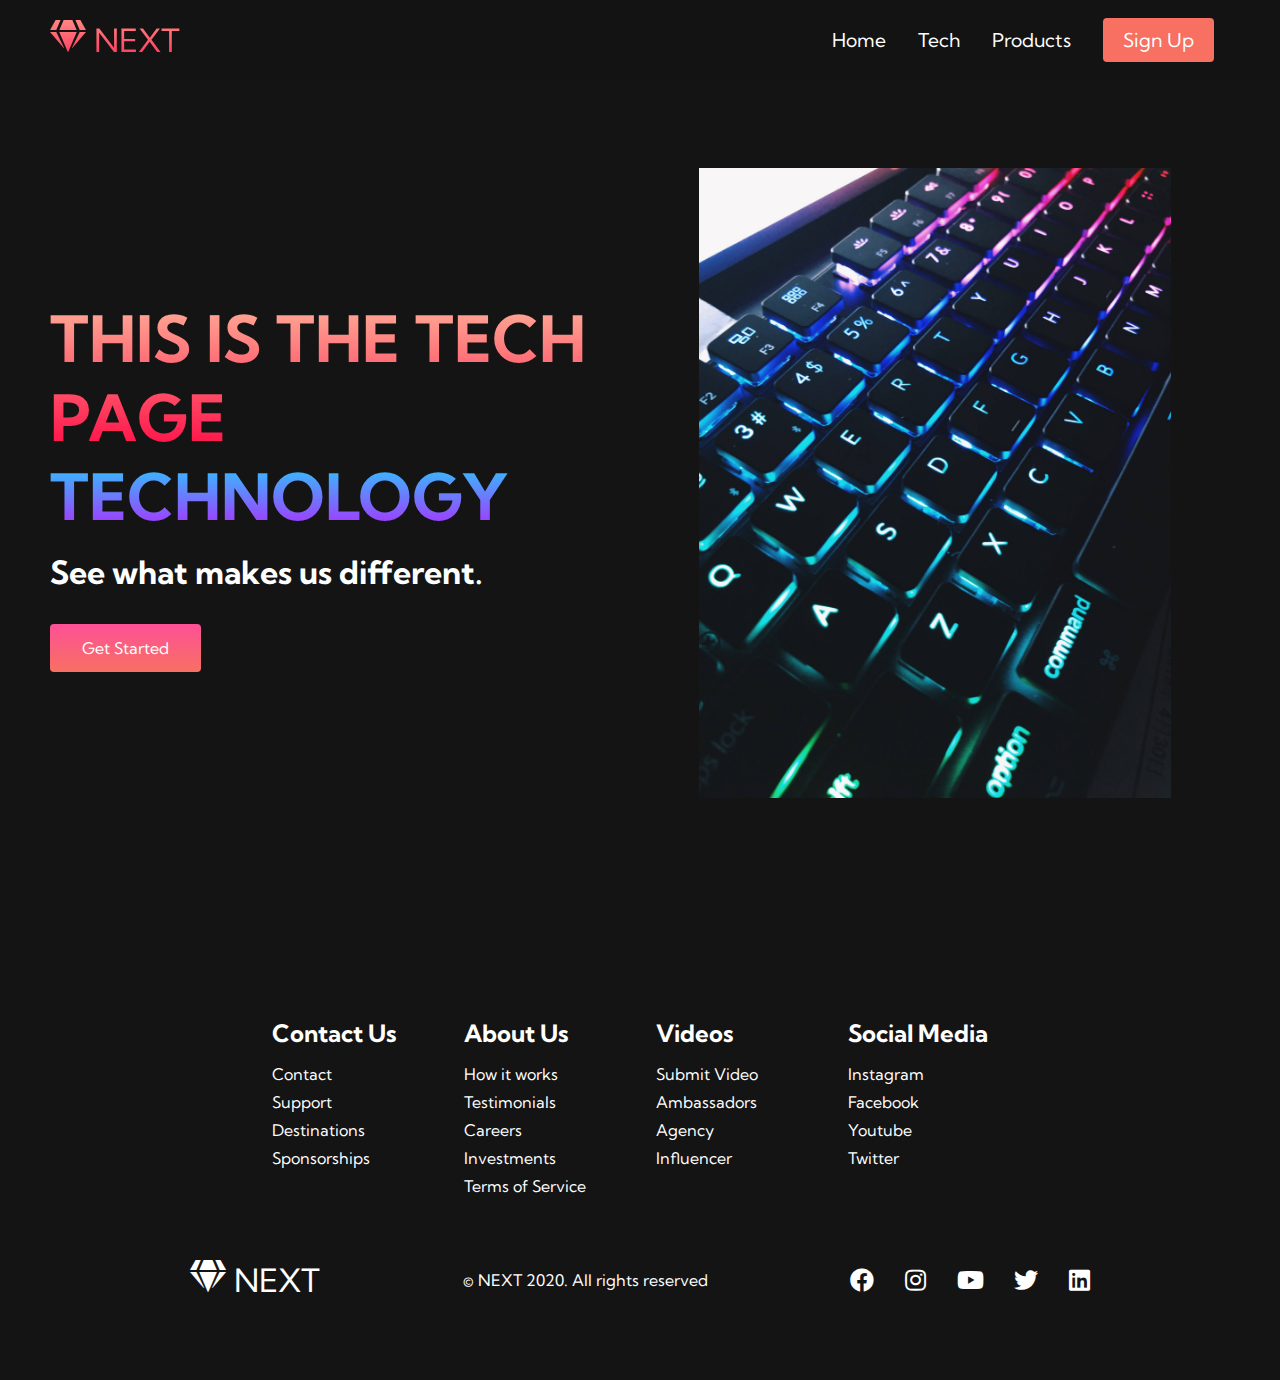
==== tech.html @ 9edfa279 "adding files" ====
<!DOCTYPE html>
<html lang="en">

<head>
    <meta charset="utf-8">
    <meta http-equiv="X-UA-Compatible" content="IE=edge">
    <title>Tech Page - NEXT Website</title>
    <meta name="description" content="">
    <meta name="viewport" content="width=device-width, initial-scale=1">
    <link rel="stylesheet" href="style.css" type="text/css">
    <link rel="stylesheet" href="//use.fontawesome.com/releases/v5.0.7/css/all.css">
    <link rel="preconnect" href="https://fonts.gstatic.com">
    <link href="https://fonts.googleapis.com/css2?family=Kumbh+Sans&display=swap" rel="stylesheet">
    <link rel="icon" href="/images/gem-solid.svg">
</head>

<body>
    <!-- Navbar Section -->
    <nav class="navbar">
        <div class="navbar__container">
            <a href="/" id="navbar__logo"><i class="fas fa-gem"></i>NEXT</a>
            <div class="navbar__toggle" id="mobile-menu">
                <span class="bar"></span>
                <span class="bar"></span>
                <span class="bar"></span>
            </div>
            <ul class="navbar__menu">
                <li class="navbar__item">
                    <a href="/" class="navbar__links">Home</a>
                </li>
                <li class="navbar__item">
                    <a href="/tech.html" class="navbar__links">Tech</a>
                </li>
                <li class="navbar__item">
                    <a href="/" class="navbar__links">Products</a>
                </li>
                <li class="navbar__btn">
                    <a href="/" class="button">Sign Up</a>
                </li>
            </ul>
        </div>
    </nav>

    <!-- Hero Section -->
    <div class="main">
        <div class="main__container">
            <div class="main__content">
                <h1>THIS IS THE TECH PAGE</h1>
                <h2>TECHNOLOGY</h2>
                <p>See what makes us different.</p>
                <button class="main__btn"><a href="/">Get Started</a></button>
            </div>
            <div class="main__img--container">
                <img src="/images/pic2.jpg" alt="pic" id="main__img" />
            </div>
        </div>
    </div>

 
    <!-- Footer Section -->
    <div class="footer__container">
        <div class="footer__links">
          <div class="footer__link--wrapper">
            <div class="footer__link--items">
              <h2>Contact Us</h2>
              <a href="/">Contact</a> <a href="/">Support</a>
              <a href="/">Destinations</a> <a href="/">Sponsorships</a>
            </div>
            <div class="footer__link--items">
                <h2>About Us</h2>
                <a href="/sign__up">How it works</a> <a href="/">Testimonials</a>
                <a href="/">Careers</a> <a href="/">Investments</a>
                <a href="/">Terms of Service</a>
              </div>
          </div>
          <div class="footer__link--wrapper">
            <div class="footer__link--items">
              <h2>Videos</h2>
              <a href="/">Submit Video</a> <a href="/">Ambassadors</a>
              <a href="/">Agency</a> <a href="/">Influencer</a>
            </div>
            <div class="footer__link--items">
              <h2>Social Media</h2>
              <a href="/">Instagram</a> <a href="/">Facebook</a>
              <a href="/">Youtube</a> <a href="/">Twitter</a>
            </div>
          </div>
        </div>
        <section class="social__media">
          <div class="social__media--wrap">
            <div class="footer__logo">
              <a href="/" id="footer__logo"><i class="fas fa-gem"></i>NEXT</a>
            </div>
            <p class="website__rights">© NEXT 2020. All rights reserved</p>
            <div class="social__icons">
              <a
                class="social__icon--link"
                href="/"
                target="_blank"
                aria-label="Facebook"
              >
                <i class="fab fa-facebook"></i>
              </a>
              <a
                class="social__icon--link"
                href="/"
                target="_blank"
                aria-label="Instagram"
              >
                <i class="fab fa-instagram"></i>
              </a>
              <a
                class="social__icon--link"
                href="//www.youtube.com/channel/UCsKsymTY_4BYR-wytLjex7A?view_as=subscriber"
                target="_blank"
                aria-label="Youtube"
              >
                <i class="fab fa-youtube"></i>
              </a>
              <a
                class="social__icon--link"
                href="/"
                target="_blank"
                aria-label="Twitter"
              >
                <i class="fab fa-twitter"></i>
              </a>
              <a
                class="social__icon--link"
                href="/"
                target="_blank"
                aria-label="LinkedIn"
              >
                <i class="fab fa-linkedin"></i>
              </a>
            </div>
          </div>
        </section>
      </div>

    <script src="app.js"></script>
</body>

</html>
---- style.css ----
* {
    box-sizing: border-box;
    margin: 0;
    padding: 0;
    font-family: 'Kumbh Sans', sans-serif;
}

.navbar {
    background: #131313;
    height: 80px;
    display: flex;
    justify-content: center;
    align-items: center;
    font-size: 1.2rem;
    position: sticky;
    top: 0;
    z-index: 999;
}

.navbar__container {
    display: flex;
    justify-content: space-between;
    height: 80px;
    z-index: 1;
    width: 100%;
    max-width: 1300px;
    margin: 0 auto;
    padding: 0 50px;
}

#navbar__logo {
    background-color: #ff8177;
    background-image: linear-gradient(to top, #ff0844 0%, #ffb199 100%);
    background-size: 100%;
    -webkit-background-clip: text;
    -moz-background-clip: text;
    -webkit-text-fill-color: transparent;
    -moz-text-fill-color: transparent;
    display: flex;
    align-items: center;
    cursor: pointer;
    text-decoration: none;
    font-size: 2rem;
}

.fa-gem {
    margin-right: 0.5rem;
    margin-top: -0.5rem;
}

.navbar__menu {
    display: flex;
    align-items: center;
    list-style: none;
    text-align: center;
}

.navbar__item {
    height: 80px;
}

.navbar__links {
    color: #fff;
    display: flex;
    align-items: center;
    justify-content: center;
    text-decoration: none;
    padding: 0 1rem;
    height: 100%;
}

.navbar__btn {
    display: flex;
    justify-content: center;
    align-items: center;
    padding: 0 1rem;
    width: 100%;
}

.button {
    display: flex;
    justify-content: center;
    align-items: center;
    text-decoration: none;
    padding: 10px 20px;
    height: 100%;
    width: 100%;
    border: none;
    outline: none;
    border-radius: 4px;
    background: #f77062;
    color: #fff;
}

.button:hover {
    background: #4837ff;
    transition: all 0.3s ease;
}

.navbar__links:hover {
    color: #f77062;
    transition: all 0.3s ease;
}

@media screen and (max-width: 960px) {
    .navbar__container {
        display: flex;
        justify-content: space-between;
        height: 80px;
        z-index:  1;
        width: 100%;
        max-width: 1300px;
        padding: 0;
    }

    .navbar__menu {
        display: grid;
        grid-template-columns: auto;
        margin: 0;
        width: 100%;
        position: absolute;
        top: -1000px;
        opacity: 0;
        transition: all 0.5s ease;
        height: 50vh;
        z-index: -1;
        background: #131313;
    }

    .navbar__menu.active {
        background: #131313;
        top: 100%;
        opacity: 1;
        transition: all 0.5s ease;
        z-index: 99;
        height: 50vh;
        font-size: 1.6rem;
    }

    #navbar__logo {
        padding-left: 25px;
    }

    .navbar__toggle .bar {
        width: 25px;
        height: 3px;
        margin: 5px auto;
        transition: all 0.3s ease-in-out;
        background: #fff;
    }

    .navbar__item {
        width: 100%;
    }

    .navbar__links {
        text-align: center;
        padding: 2rem;
        width: 100%;
        display: table;
    }

    #mobile-menu {
        position: absolute;
        top: 20%;
        right: 5%;
        transform: translate(5%, 20%);
    }

    .navbar__btn {
        padding-bottom: 2rem;
    }

    .button {
        display: flex;
        justify-content: center;
        align-items: center;
        width: 80%;
        height: 80px;
        margin: 0;
    }

    .navbar__toggle .bar {
        display: block;
        cursor: pointer;
    }

    #mobile-menu.is-active .bar:nth-child(2) {
        opacity: 0;
    }

    #mobile-menu.is-active .bar:nth-child(1) {
        transform: translateY(8px) rotate(45deg);
    }

    #mobile-menu.is-active .bar:nth-child(3) {
        transform: translateY(-8px) rotate(-45deg);
    }
}

/* Hero Section Styling */

.main {
    background-color: #141414;
}

.main__container {
    display: grid;
    grid-template-columns: 1fr 1fr;
    align-items: center;
    justify-self: center;
    margin: 0 auto;
    height: 90vh;
    background-color: #141414;
    z-index: 1;
    width: 100%;
    max-width: 1300px;
    padding: 0 50px;
}

.main__content h1 {
    font-size: 4rem;
    background-color: #ff8177;
    background-image: linear-gradient(to top, #ff0844 0%, #ffb199 100%);
    background-size: 100%;
    -webkit-background-clip: text;
    -moz-background-clip: text;
    -webkit-text-fill-color: transparent;
    -moz-text-fill-color: transparent;
}

.main__content h2 {
    font-size: 4rem;
    background-color: #ff8177;
    background-image: linear-gradient(to top, #b721ff 0%, #21d4fd 100%);
    background-size: 100%;
    -webkit-background-clip: text;
    -moz-background-clip: text;
    -webkit-text-fill-color: transparent;
    -moz-text-fill-color: transparent;
}

.main__content p {
    margin-top: 1rem;
    font-size: 2rem;
    font-weight: 700;
    color: #fff;
}

.main__btn {
    font-size: 1rem;
    background-image: linear-gradient(to top, #f77062 0%, #fe5196 100%);
    padding: 14px 32px;
    border: none; 
    border-radius: 4px;
    color: #fff;
    margin-top: 2rem;
    cursor: pointer;
    position:relative;
    transition: all 0.35s;
    outline: none;
}

.main__btn a{
    position: relative;
    z-index: 2;
    color: #fff;
    text-decoration: none;
}

.main__btn:after {
    position: absolute;
    content: '';
    top: 0;
    left: 0;
    width: 0;
    height: 100%;
    background: #4837ff;
    transition: all 0.35s;
    border-radius: 4px;
}

.main__btn:hover {
    color: #fff;
}

.main__btn:hover:after {
    width: 100%;
}

.main__img--container {
    text-align: center;
}

#main__img {
    height: 80%;
    width: 80%;
}

/* Mobile Responsive */
@media screen and (max-width: 768px) {
    .main__container {
        display: grid;
        grid-template-columns: auto;
        align-items: center;
        justify-self: center;
        width :100%;
        margin: 0 auto;
        height: 90vh;
    }

    .main__content {
        text-align: center;
        margin-bottom: 4rem;
    }

    .main__content h1 {
        font-size: 2.5rem;
        margin-top: 2rem;
    }

    .main__content h2 {
        font-size: 3rem;
    }

    .main__content p {
        margin-top: 1rem;
        font-size: 1.5rem;
    }
}

@media screen and (max-width: 480px) {
    .main__content h1 {
        font-size: 2rem;
        margin-top: 3rem;
    }

    .main__content h2 {
        font-size: 2rem;
    }

    .main__content p {
        margin-top: 2rem;
        font-size: 1.5rem;
    }

    .main__btn {
        padding: 12px 36px;
        margin: 2.5rem 0;
    }
}

/* Services Section CSS */
.services {
    background: #141414;
    display: flex;
    flex-direction: column;
    align-items: center;
    height: 100vh;
}

.services h1 {
    background-color: #ff8177;
    background-image: linear-gradient(to right, #ff8177 0%, #ff867a 0%, #ff8c7f 21%, #f99185 52%, #cf556c 78%, #b12a5b 100%);
    background-size: 100%;
    margin-bottom: 5rem;
    font-size: 2.5rem;
    -webkit-background-clip: text;
    -moz-background-clip: text;
    -webkit-text-fill-color: transparent;
    -moz-text-fill-color: transparent;
}

.services__container {
    display: flex;
    justify-content: center;
    flex-wrap: wrap;
}

.services__card {
    margin: 1rem;
    height: 525px;
    width: 400px;
    border-radius: 4px;
    background-image: linear-gradient(to bottom, rgba(0, 0, 0, 0) 0%, rgba(17, 17, 17, 0.6) 100%), url('/images/pic3.jpg');
    background-size: cover;
    position: relative;
    color: #fff;
}

.services__card:nth-child(2) {
    background-image: linear-gradient(to bottom, rgba(0, 0, 0, 0) 0%, rgba(17, 17, 17, 0.6) 100%), url('/images/pic4.jpg');
}

.services h2 {
    position: absolute;
    top: 350px;
    left: 30px;
}

.services__card p {
    position: absolute;
    top: 400px;
    left: 30px;
}

.services__card button {
    color: #fff;
    padding: 10px 20px;
    border: none;
    border-radius: 4px;
    background: #f77062;
    position: absolute;
    top: 440px;
    left: 30px;
    font-size: 1rem;
    cursor: pointer;
}

.services__card:hover {
    transform: scale(1.075);
    transition: 0.2s ease-in;
    cursor: pointer;
}

@media screen and (max-width: 960px) {
    .services {
        height: 1600px;
    }

    .services h1 {
        font-size: 2rem;
        margin-top: 12rem;
    }
}

@media screen and (max-width: 480px) {
    .services {
        height: 1400px;
    }

    .services h1 {
        font-size: 1.2rem;
    }

    .services__card {
        width: 300px;
    }
}

/* Footer CSS */
.footer__container {
    background-color: #141414;
    padding: 5rem 0;
    display: flex;
    flex-direction: column;
    justify-content: center;
    align-items: center;
}

#footer__logo {
    color: #fff;
    display: flex;
    align-items: center;
    cursor: pointer;
    text-decoration: none;
    font-size: 2rem;
}

.footer__links {
    width: 100%;
    max-width: 1000px;
    display: flex;
    justify-content: center;
    margin-top: 2rem;
}

.footer__link--wrapper {
    display: flex;
}

.footer__link--items {
    display: flex;
    flex-direction: column;
    align-items: flex-start;
    margin: 16px;
    text-align: left;
    width: 160px;
    box-sizing: border-box;
}

.footer__link--items h2 {
    margin-bottom: 16px;
}

.footer__link--items > h2 {
    color: #fff;
}

.footer__link--items a {
    color: #fff;
    text-decoration: none;
    margin-bottom: 0.5rem;
}

.footer__link--items a:hover {
    color: #c9e9e9;
    transition: 0.3s ease-out;
}

/* Social Items */
.social__icon--link {
    color: #fff;
    font-size: 24px;
}

.social__media {
    max-width: 1000px;
    width: 100%;
}

.social__media--wrap {
    display: flex;
    justify-content: space-between;
    align-items: center;
    width: 90%;
    max-width: 1000px;
    margin: 40px auto 0 auto;
}

.social__icons {
    display: flex;
    justify-content: space-between;
    align-items: center;
    width: 240px;
}

.social__logo {
    color: #fff;
    justify-self: flex-start;
    margin-left: 20px;
    cursor: pointer;
    text-decoration: none;
    font-size: 2rem;
    display: flex;
    align-items: center;
    margin-bottom: 16px;
}

.website__rights {
    color: #fff;
}

@media screen and (max-width: 820px) {
    .footer__links {
        padding-top: 2rem;
    }

    #footer__logo {
        margin-bottom: 2rem;
    }

    .website__rights {
        margin-bottom: 2rem;
    }

    .footer__link--wrapper {
        flex-direction: column;
    }

    .social__media--wrap {
        flex-direction: column;
    }
}

@media screen and (max-width: 480px) {
    .footer__link--items {
        margin: 0;
        padding: 10px;
        width: 100%;
    }
}
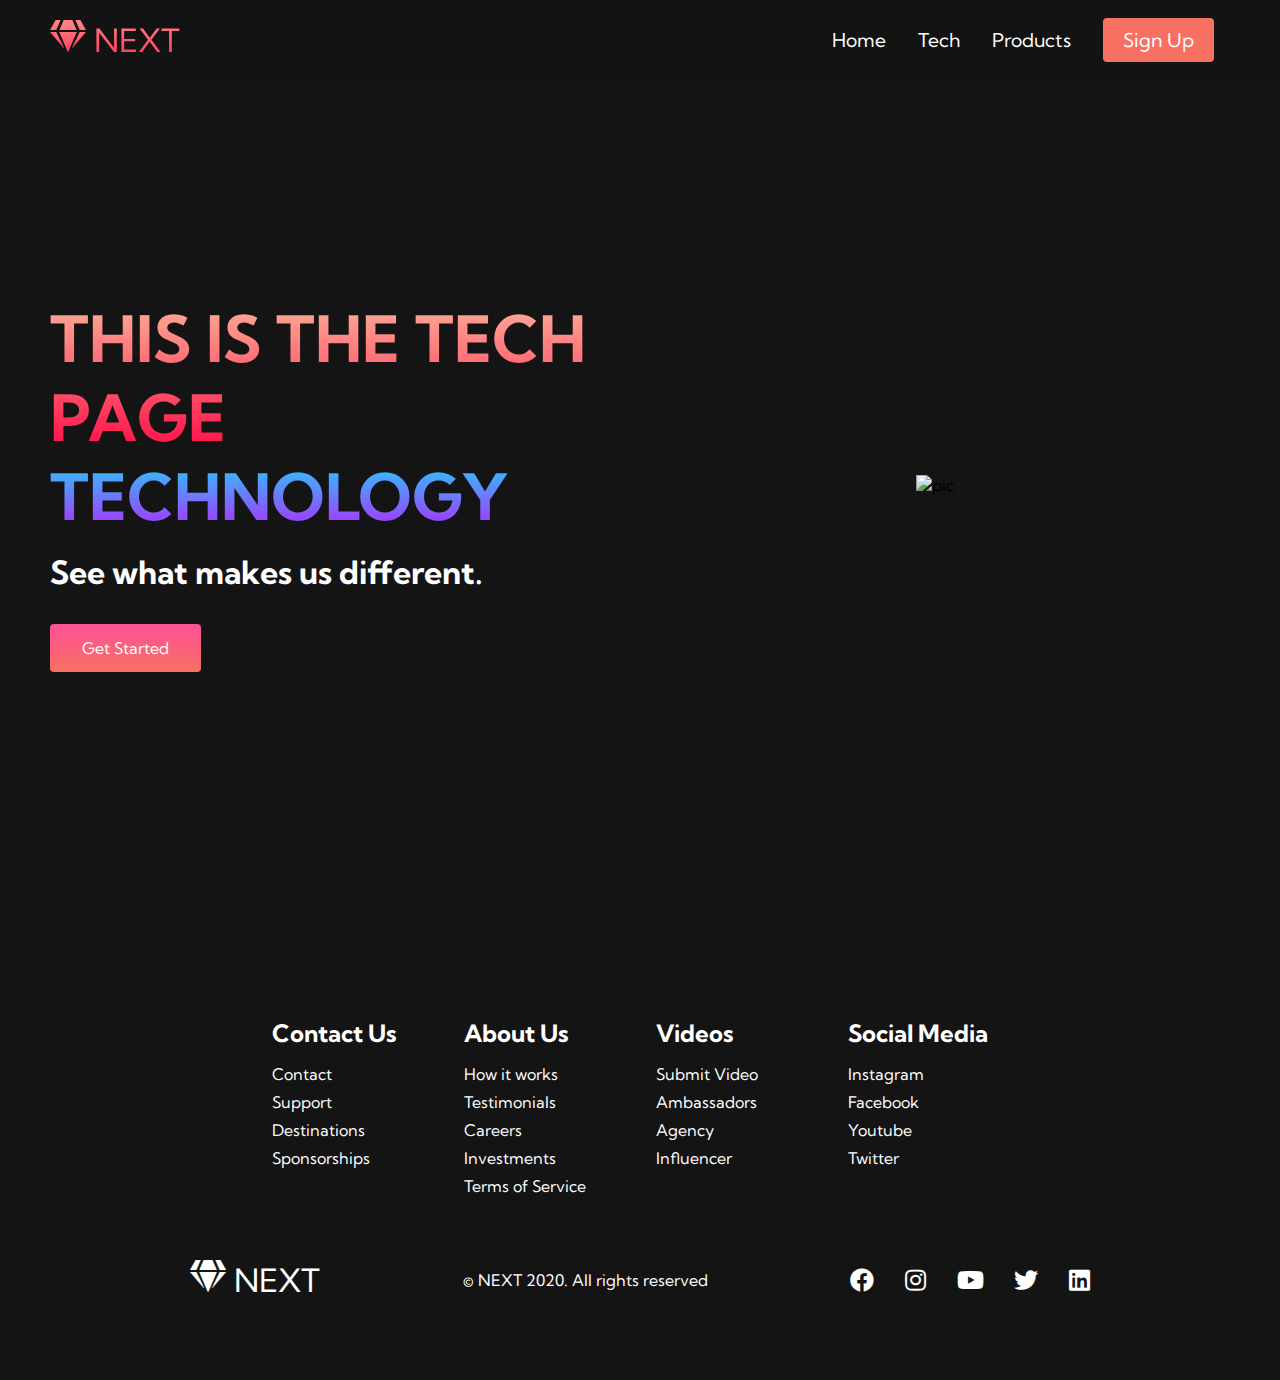
==== commit 77bd7f24: "adding files" ====
--- a/tech.html
+++ b/tech.html
@@ -51,7 +51,7 @@
                 <button class="main__btn"><a href="/">Get Started</a></button>
             </div>
             <div class="main__img--container">
-                <img src="/images/pic2.jpg" alt="pic" id="main__img" />
+                <img src="https://github.com/satyam-52/next-text-site/blob/master/images/pic2.jpg?raw=true" alt="pic" id="main__img" />
             </div>
         </div>
     </div>
--- a/style.css
+++ b/style.css
@@ -382,14 +382,14 @@
     height: 525px;
     width: 400px;
     border-radius: 4px;
-    background-image: linear-gradient(to bottom, rgba(0, 0, 0, 0) 0%, rgba(17, 17, 17, 0.6) 100%), url('/images/pic3.jpg');
+    background-image: linear-gradient(to bottom, rgba(0, 0, 0, 0) 0%, rgba(17, 17, 17, 0.6) 100%), url('https://github.com/satyam-52/next-text-site/blob/master/images/pic3.jpg?raw=true');
     background-size: cover;
     position: relative;
     color: #fff;
 }
 
 .services__card:nth-child(2) {
-    background-image: linear-gradient(to bottom, rgba(0, 0, 0, 0) 0%, rgba(17, 17, 17, 0.6) 100%), url('/images/pic4.jpg');
+    background-image: linear-gradient(to bottom, rgba(0, 0, 0, 0) 0%, rgba(17, 17, 17, 0.6) 100%), url('https://github.com/satyam-52/next-text-site/blob/master/images/pic4.jpg?raw=true');
 }
 
 .services h2 {
@@ -579,4 +579,4 @@
         padding: 10px;
         width: 100%;
     }
-}+}
